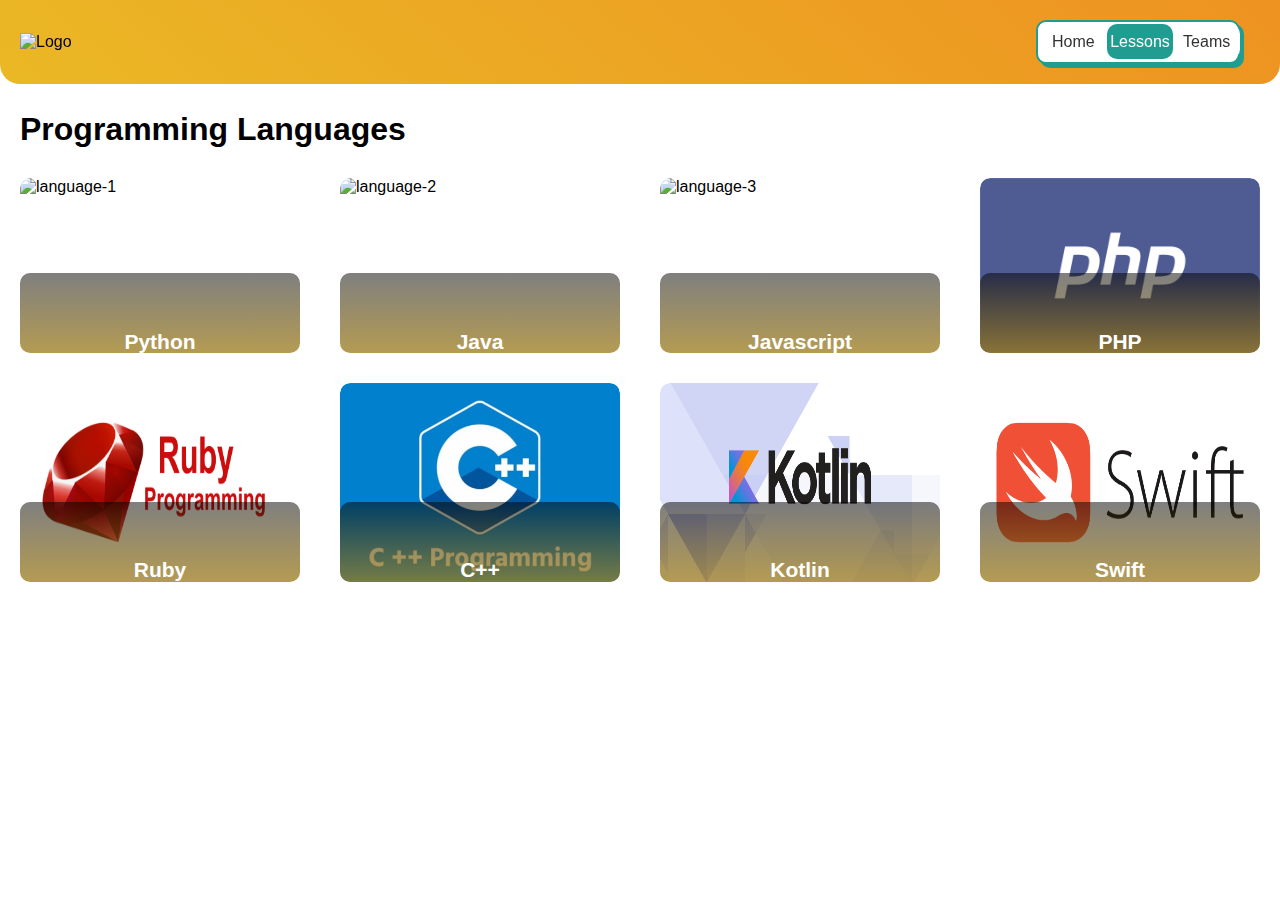
==== lessons.html @ a4baae79 "fixed lessons page" ====
<!DOCTYPE html>
<html lang="en">
  <head>
    <meta charset="UTF-8" />
    <meta http-equiv="X-UA-Compatible" content="IE=edge" />
    <meta name="viewport" content="width=device-width, initial-scale=1.0" />
    <title>Faras</title>
    <link href="/css/header.css" rel="stylesheet" />
    <link href="/css/lesson.css" rel="stylesheet" />
    <link href="/img/icon.png" rel="shortcut icon">
    <link rel="icon" href="/images/favicon.ico">
    <script
    src="https://kit.fontawesome.com/d65d21ccfc.js"
    crossorigin="anonymous"
  ></script>
  </head>

  <body>
    <header>
        <nav>
          <div class="navbar">
            <img class="imglogo" src="/img/icon.png" alt="Logo"/>
            <div class="option-button">
                <div class="wrapper">
                    <div class="option" id="homeBtn">
                        <input class="input" type="radio" name="btn" value="option1" >
                        <label class="btn">
                            <span class="span">Home</span>
                        </label>
                    </div>
                    <div class="option" id="contactBtn">
                        <input class="input" type="radio" name="btn" value="option2" checked>
                        <label class="btn">
                            <span class="span">Lessons</span>
                        </label>
                    </div>
                    <div class="option" id="testiBtn">
                        <input class="input" type="radio" name="btn" value="option3">
                        <label class="btn">
                            <span class="span">Teams</span>
                        </label>
                    </div>
                </div>
          </div>
        </nav>
    </header>

        <!-- Language row 1 -->
        <main>
            <div id="languages">
                <div class="container">
                  <h1 class="sub-title">Programming Languages</h1>
                  <div class="languages-list">
                    <div class="languages">
                      <img src="img/icon-python.png" alt="language-1" />
                      <div class="layer">
                        <h2>Python</h2>
                        <a href="#">
                          <i class="fa-solid fa-arrow-up-right-from-square"></i>
                        </a>
                      </div>
                    </div>
                    <div class="languages">
                        <img src="img/icon-java.png" alt="language-2" />
                        <div class="layer">
                          <h2>Java</h2>
                          <a href="#">
                            <i class="fa-solid fa-arrow-up-right-from-square"></i>
                          </a>
                        </div>
                    </div>
                    <div class="languages">
                        <img src="img/icon-js.jpg" alt="language-3" />
                        <div class="layer">
                          <h2>Javascript</h2>
                          <a href="#">
                            <i class="fa-solid fa-arrow-up-right-from-square"></i>
                          </a>
                        </div>
                    </div>
                    <div class="languages">
                        <img src="img/icon-php.png" alt="language-4" />
                        <div class="layer">
                          <h2>PHP</h2>
                          <a href="#">
                            <i class="fa-solid fa-arrow-up-right-from-square"></i>
                          </a>
                        </div>
                    </div>
                  </div>

                  <!-- Language row 2 -->

                  <div class="languages-list">
                    <div class="languages">
                      <img src="img/icon-ruby.png" alt="language-5" />
                      <div class="layer">
                        <h2>Ruby</h2>
                        <a href="#">
                          <i class="fa-solid fa-arrow-up-right-from-square"></i>
                        </a>
                      </div>
                    </div>
                    <div class="languages">
                        <img src="img/icon-c++.jpg" alt="language-6" />
                        <div class="layer">
                          <h2>C++</h2>
                          <a href="#">
                            <i class="fa-solid fa-arrow-up-right-from-square"></i>
                          </a>
                        </div>
                    </div>
                    <div class="languages">
                        <img src="img/icon-kotlin.png" alt="language-7" />
                        <div class="layer">
                          <h2>Kotlin</h2>
                          <a href="#">
                            <i class="fa-solid fa-arrow-up-right-from-square"></i>
                          </a>
                        </div>
                    </div>
                    <div class="languages">
                        <img src="img/icon-swift.png" alt="language-8" />
                        <div class="layer">
                          <h2>Swift</h2>
                          <a href="#">
                            <i class="fa-solid fa-arrow-up-right-from-square"></i>
                          </a>
                        </div>
                    </div>
                  </div>
                </div>
              </div>
        </main>

    <footer>
        
    </footer>
  </body>
      <!--SCRIPT OPSI HEADER  -->
      <script>
        document.getElementById("homeBtn").addEventListener("click", function () {
            window.location.href = "/home.html";
        });

        document.getElementById("contactBtn").addEventListener("click", function () {
            window.location.href = "/lessons.html";
        });

        document.getElementById("testiBtn").addEventListener("click", function () {
            window.location.href = "/teams.html";
        });
    </script>
</html>
---- css/header.css ----
body {
  margin: 0;
  padding: 0;
  font-family: Arial, sans-serif;
  background-image: url("background.jpg"); /* Ganti dengan URL gambar latar belakang Anda */
  background-size: cover;
  background-repeat: no-repeat;
}

nav {
  background-image: linear-gradient(40deg, #eab825 , #ee9221);
  background-color: #219c90; /* Ganti warna latar belakang menjadi #219c90 */
  position: fixed;
  width: 100%;
  border-bottom-left-radius: 20px;
  border-bottom-right-radius: 20px;
  z-index: 1;
}

.navbar {
  display: flex;
  justify-content: space-between;
  align-items: center;
  padding: 20px;
}

.imglogo{
  width: 100px;
}

.option-button {
  float: right;
  margin-right: 20px;

}

.wrapper {
  --font-color-dark: #323232;
  --font-color-light: #FFF;
  --bg-color: #fff;
  --main-color: #209c91;
  position: relative;
  max-width: 200px;
  height: 40px;
  background-color: var(--bg-color);
  border: 2px solid var(--main-color);
  border-radius: 10px;
  display: flex;
  flex-direction: row;
  box-shadow: 4px 4px var(--main-color);
}

.option {
  width: 80.5px;
  height: 35px;
  position: relative;
  top: 2px;
  left: 2px;
}

.input {
  width: 100%;
  height: 100%;
  position: absolute;
  left: 0;
  top: 0;
  appearance: none;
  cursor: pointer;
}

.btn {
  width: 100%;
  height: 100%;
  background-color: var(--bg-color);
  border-radius: 10px;
  display: flex;
  justify-content: center;
  align-items: center;
}

.span {
  color: var(--font-color-dark);
}

.input:checked+.btn {
  background-color: var(--main-color);
}

.input:checked+.btn .span {
  color: var(--font-color-light);
}
---- css/lesson.css ----
main{
    padding: 20px;
}

#languages{
  margin-top: 20px;
  padding: 50px 0;
  }
  
  .languages-list{
    display: grid;
    grid-template-columns: repeat(auto-fit, minmax(250px, 1fr));
    grid-gap: 40px;
    margin-top: 30px;
  }
  
  .languages{
    border-radius: 10px;
    position: relative;
    overflow: hidden;
  }
  
  .languages img{
    width: 100%;
    height: 100%;
    border-radius: 10px;
    display: block;
    transition: transform 0.5s;
  }
  
  .layer{
    width: 100%;
    height: 0;
    background: linear-gradient(rgba(0, 0, 0, 0.5), #eab825);
    border-radius: 10px;
    position: absolute;
    left: 0;
    bottom: -80px;
    overflow: hidden;
    display: flex;
    align-items: center;
    justify-content: center;
    flex-direction: column;
    padding: 80px 0;
    text-align: center;
    font-size: 14px;
    transition: ease-in-out 0.5s;
  }
  
  .layer h2{
    font-weight: 750;
    margin-bottom: 20px;
  }

  .layer h2, p{
    color: #fff;
  }
  
  .layer a{
    margin-top: 20px;
    color: #eab825;
    text-decoration: none;
    font-size: 18px;
    line-height: 60px;
    background: #fff;
    width: 60px;
    height: 60px;
    border-radius: 50%;
    text-align: center;
  }
  
  .languages:hover img{
    transform: scale(1.1);
  }
  
  .languages:hover .layer{
    height: 100%;
  }
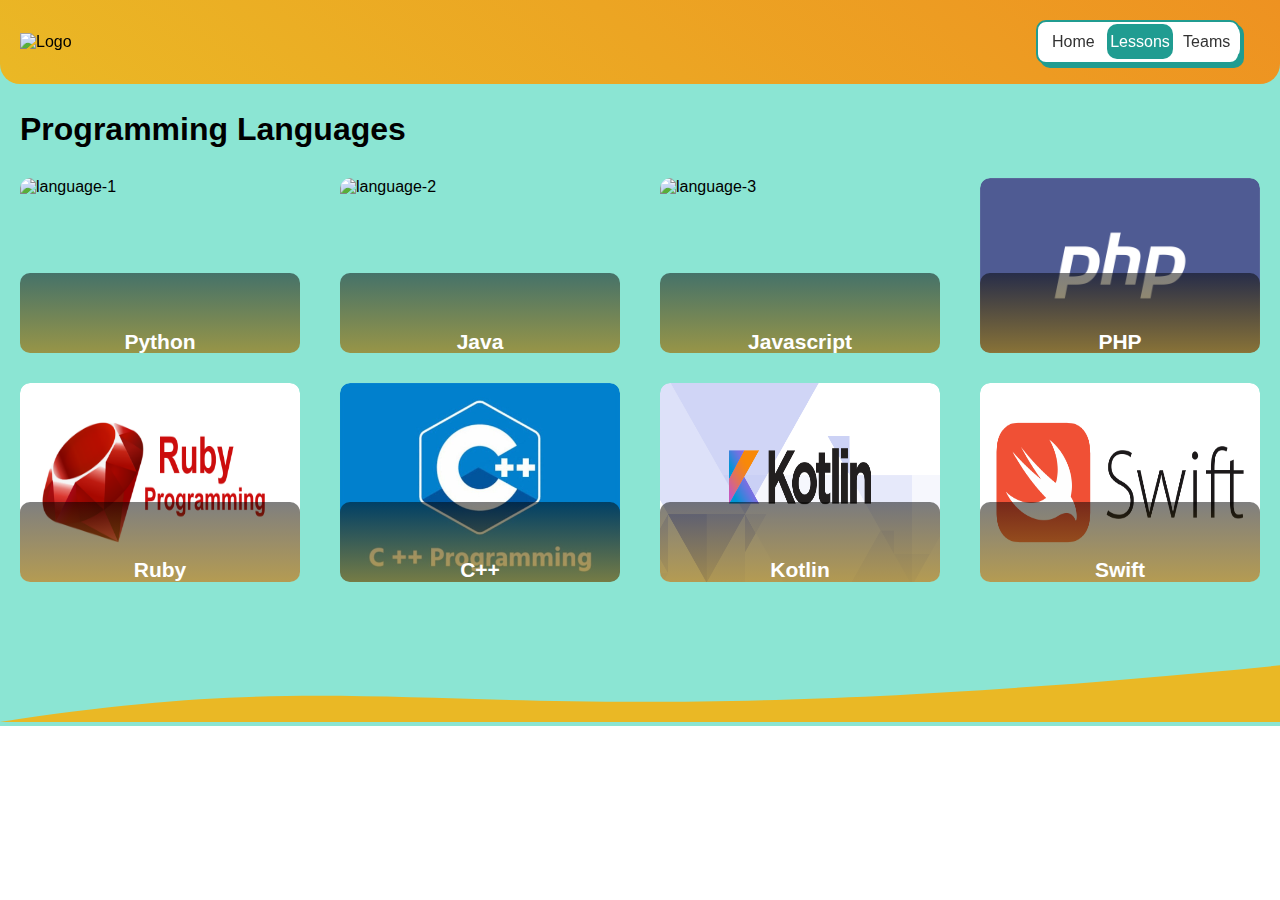
==== commit 63e936f8: "edited lessons background" ====
--- a/lessons.html
+++ b/lessons.html
@@ -47,6 +47,7 @@
 
         <!-- Language row 1 -->
         <main>
+          <div class="bg">
             <div id="languages">
                 <div class="container">
                   <h1 class="sub-title">Programming Languages</h1>
@@ -131,6 +132,10 @@
                   </div>
                 </div>
               </div>
+          </div>
+          <svg style="background-color: #eab825;" width="100%" height="70" viewBox="0 0 100 100" preserveAspectRatio="none">
+            <path id="wavepath" d="M0,0  L110,0C35,150 35,0 0,100z" fill="#8be5d3"></path>
+          </svg>
         </main>
 
     <footer>
--- a/css/lesson.css
+++ b/css/lesson.css
@@ -1,5 +1,9 @@
 main{
-    padding: 20px;
+  background-image: linear-gradient(135deg, #8be5d3, #8be5d3);
+}
+
+.bg{
+  padding: 20px;
 }
 
 #languages{
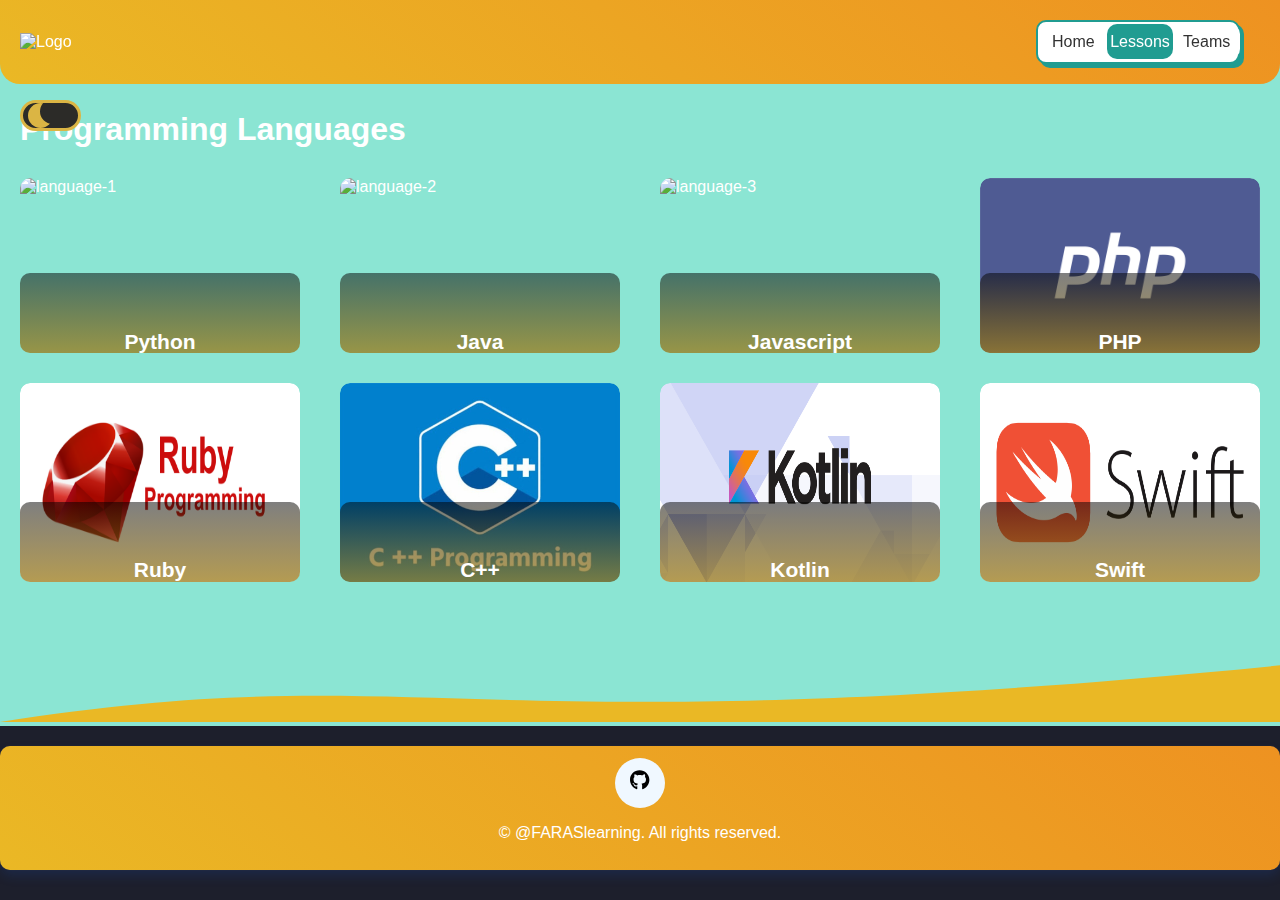
==== commit b43fb85a: "footer, dark mode, dll" ====
--- a/lessons.html
+++ b/lessons.html
@@ -1,159 +1,168 @@
 <!DOCTYPE html>
 <html lang="en">
-  <head>
-    <meta charset="UTF-8" />
-    <meta http-equiv="X-UA-Compatible" content="IE=edge" />
-    <meta name="viewport" content="width=device-width, initial-scale=1.0" />
-    <title>Faras</title>
-    <link href="/css/header.css" rel="stylesheet" />
-    <link href="/css/lesson.css" rel="stylesheet" />
-    <link href="/img/icon.png" rel="shortcut icon">
-    <link rel="icon" href="/images/favicon.ico">
-    <script
-    src="https://kit.fontawesome.com/d65d21ccfc.js"
-    crossorigin="anonymous"
-  ></script>
-  </head>
 
-  <body>
-    <header>
-        <nav>
-          <div class="navbar">
-            <img class="imglogo" src="/img/icon.png" alt="Logo"/>
-            <div class="option-button">
-                <div class="wrapper">
-                    <div class="option" id="homeBtn">
-                        <input class="input" type="radio" name="btn" value="option1" >
-                        <label class="btn">
-                            <span class="span">Home</span>
-                        </label>
-                    </div>
-                    <div class="option" id="contactBtn">
-                        <input class="input" type="radio" name="btn" value="option2" checked>
-                        <label class="btn">
-                            <span class="span">Lessons</span>
-                        </label>
-                    </div>
-                    <div class="option" id="testiBtn">
-                        <input class="input" type="radio" name="btn" value="option3">
-                        <label class="btn">
-                            <span class="span">Teams</span>
-                        </label>
-                    </div>
-                </div>
+<head>
+  <meta charset="UTF-8" />
+  <meta http-equiv="X-UA-Compatible" content="IE=edge" />
+  <meta name="viewport" content="width=device-width, initial-scale=1.0" />
+  <title>Faras</title>
+  <link href="/css/header.css" rel="stylesheet" />
+  <link href="/css/body.css" rel="stylesheet" />
+  <link href="/css/lesson.css" rel="stylesheet" />
+  <link href="/css/footer.css" rel="stylesheet" />
+  <link href="/img/icon.png" rel="shortcut icon">
+  <link rel="icon" href="/images/favicon.ico">
+  <script src="https://kit.fontawesome.com/d65d21ccfc.js" crossorigin="anonymous"></script>
+</head>
+
+<body>
+  <header>
+    <nav>
+      <div class="navbar">
+        <img class="imglogo" src="/img/icon.png" alt="Logo" />
+        <div class="option-button">
+          <div class="wrapper">
+            <div class="option" id="homeBtn">
+              <input class="input" type="radio" name="btn" value="option1">
+              <label class="btn">
+                <span class="span">Home</span>
+              </label>
+            </div>
+            <div class="option" id="contactBtn">
+              <input class="input" type="radio" name="btn" value="option2" checked>
+              <label class="btn">
+                <span class="span">Lessons</span>
+              </label>
+            </div>
+            <div class="option" id="testiBtn">
+              <input class="input" type="radio" name="btn" value="option3">
+              <label class="btn">
+                <span class="span">Teams</span>
+              </label>
+            </div>
           </div>
-        </nav>
-    </header>
+        </div>
+    </nav>
 
-        <!-- Language row 1 -->
-        <main>
-          <div class="bg">
-            <div id="languages">
-                <div class="container">
-                  <h1 class="sub-title">Programming Languages</h1>
-                  <div class="languages-list">
-                    <div class="languages">
-                      <img src="img/icon-python.png" alt="language-1" />
-                      <div class="layer">
-                        <h2>Python</h2>
-                        <a href="#">
-                          <i class="fa-solid fa-arrow-up-right-from-square"></i>
-                        </a>
-                      </div>
-                    </div>
-                    <div class="languages">
-                        <img src="img/icon-java.png" alt="language-2" />
-                        <div class="layer">
-                          <h2>Java</h2>
-                          <a href="#">
-                            <i class="fa-solid fa-arrow-up-right-from-square"></i>
-                          </a>
-                        </div>
-                    </div>
-                    <div class="languages">
-                        <img src="img/icon-js.jpg" alt="language-3" />
-                        <div class="layer">
-                          <h2>Javascript</h2>
-                          <a href="#">
-                            <i class="fa-solid fa-arrow-up-right-from-square"></i>
-                          </a>
-                        </div>
-                    </div>
-                    <div class="languages">
-                        <img src="img/icon-php.png" alt="language-4" />
-                        <div class="layer">
-                          <h2>PHP</h2>
-                          <a href="#">
-                            <i class="fa-solid fa-arrow-up-right-from-square"></i>
-                          </a>
-                        </div>
-                    </div>
-                  </div>
+    <div class="toggle-switch">
+      <label class="switch-label">
+        <input type="checkbox" id="toggle-switch" class="checkbox">
+        <span class="slider"></span>
+      </label>
+    </div>
+  </header>
 
-                  <!-- Language row 2 -->
+  <!-- Language row 1 -->
+  <main>
+    <div class="bg">
+      <div id="languages">
+        <div class="container">
+          <h1 class="sub-title">Programming Languages</h1>
+          <div class="languages-list">
+            <div class="languages">
+              <img src="img/icon-python.png" alt="language-1" />
+              <div class="layer">
+                <h2>Python</h2>
+                <a href="#">
+                  <i class="fa-solid fa-arrow-up-right-from-square"></i>
+                </a>
+              </div>
+            </div>
+            <div class="languages">
+              <img src="img/icon-java.png" alt="language-2" />
+              <div class="layer">
+                <h2>Java</h2>
+                <a href="#">
+                  <i class="fa-solid fa-arrow-up-right-from-square"></i>
+                </a>
+              </div>
+            </div>
+            <div class="languages">
+              <img src="img/icon-js.jpg" alt="language-3" />
+              <div class="layer">
+                <h2>Javascript</h2>
+                <a href="#">
+                  <i class="fa-solid fa-arrow-up-right-from-square"></i>
+                </a>
+              </div>
+            </div>
+            <div class="languages">
+              <img src="img/icon-php.png" alt="language-4" />
+              <div class="layer">
+                <h2>PHP</h2>
+                <a href="#">
+                  <i class="fa-solid fa-arrow-up-right-from-square"></i>
+                </a>
+              </div>
+            </div>
+          </div>
 
-                  <div class="languages-list">
-                    <div class="languages">
-                      <img src="img/icon-ruby.png" alt="language-5" />
-                      <div class="layer">
-                        <h2>Ruby</h2>
-                        <a href="#">
-                          <i class="fa-solid fa-arrow-up-right-from-square"></i>
-                        </a>
-                      </div>
-                    </div>
-                    <div class="languages">
-                        <img src="img/icon-c++.jpg" alt="language-6" />
-                        <div class="layer">
-                          <h2>C++</h2>
-                          <a href="#">
-                            <i class="fa-solid fa-arrow-up-right-from-square"></i>
-                          </a>
-                        </div>
-                    </div>
-                    <div class="languages">
-                        <img src="img/icon-kotlin.png" alt="language-7" />
-                        <div class="layer">
-                          <h2>Kotlin</h2>
-                          <a href="#">
-                            <i class="fa-solid fa-arrow-up-right-from-square"></i>
-                          </a>
-                        </div>
-                    </div>
-                    <div class="languages">
-                        <img src="img/icon-swift.png" alt="language-8" />
-                        <div class="layer">
-                          <h2>Swift</h2>
-                          <a href="#">
-                            <i class="fa-solid fa-arrow-up-right-from-square"></i>
-                          </a>
-                        </div>
-                    </div>
-                  </div>
-                </div>
+          <!-- Language row 2 -->
+
+          <div class="languages-list">
+            <div class="languages">
+              <img src="img/icon-ruby.png" alt="language-5" />
+              <div class="layer">
+                <h2>Ruby</h2>
+                <a href="#">
+                  <i class="fa-solid fa-arrow-up-right-from-square"></i>
+                </a>
               </div>
+            </div>
+            <div class="languages">
+              <img src="img/icon-c++.jpg" alt="language-6" />
+              <div class="layer">
+                <h2>C++</h2>
+                <a href="#">
+                  <i class="fa-solid fa-arrow-up-right-from-square"></i>
+                </a>
+              </div>
+            </div>
+            <div class="languages">
+              <img src="img/icon-kotlin.png" alt="language-7" />
+              <div class="layer">
+                <h2>Kotlin</h2>
+                <a href="#">
+                  <i class="fa-solid fa-arrow-up-right-from-square"></i>
+                </a>
+              </div>
+            </div>
+            <div class="languages">
+              <img src="img/icon-swift.png" alt="language-8" />
+              <div class="layer">
+                <h2>Swift</h2>
+                <a href="#">
+                  <i class="fa-solid fa-arrow-up-right-from-square"></i>
+                </a>
+              </div>
+            </div>
           </div>
-          <svg style="background-color: #eab825;" width="100%" height="70" viewBox="0 0 100 100" preserveAspectRatio="none">
-            <path id="wavepath" d="M0,0  L110,0C35,150 35,0 0,100z" fill="#8be5d3"></path>
-          </svg>
-        </main>
+        </div>
+      </div>
+    </div>
+    <svg style="background-color: #eab825;" width="100%" height="70" viewBox="0 0 100 100" preserveAspectRatio="none">
+      <path id="wavepath" d="M0,0  L110,0C35,150 35,0 0,100z" fill="#8be5d3"></path>
+    </svg>
+  </main>
 
-    <footer>
-        
-    </footer>
-  </body>
-      <!--SCRIPT OPSI HEADER  -->
-      <script>
-        document.getElementById("homeBtn").addEventListener("click", function () {
-            window.location.href = "/home.html";
-        });
+  <footer class="footer">
+    <div class="containerfooter">
+        <a href="https://www.github.com/desainfrontendb" target="blank">
+            <div class="child child-3">
+                <button class="button btn-3">
+                    <svg xmlns="http://www.w3.org/2000/svg" height="1em" viewBox="0 0 496 512">
+                        <path
+                            d="M165.9 397.4c0 2-2.3 3.6-5.2 3.6-3.3.3-5.6-1.3-5.6-3.6 0-2 2.3-3.6 5.2-3.6 3-.3 5.6 1.3 5.6 3.6zm-31.1-4.5c-.7 2 1.3 4.3 4.3 4.9 2.6 1 5.6 0 6.2-2s-1.3-4.3-4.3-5.2c-2.6-.7-5.5.3-6.2 2.3zm44.2-1.7c-2.9.7-4.9 2.6-4.6 4.9.3 2 2.9 3.3 5.9 2.6 2.9-.7 4.9-2.6 4.6-4.6-.3-1.9-3-3.2-5.9-2.9zM244.8 8C106.1 8 0 113.3 0 252c0 110.9 69.8 205.8 169.5 239.2 12.8 2.3 17.3-5.6 17.3-12.1 0-6.2-.3-40.4-.3-61.4 0 0-70 15-84.7-29.8 0 0-11.4-29.1-27.8-36.6 0 0-22.9-15.7 1.6-15.4 0 0 24.9 2 38.6 25.8 21.9 38.6 58.6 27.5 72.9 20.9 2.3-16 8.8-27.1 16-33.7-55.9-6.2-112.3-14.3-112.3-110.5 0-27.5 7.6-41.3 23.6-58.9-2.6-6.5-11.1-33.3 2.6-67.9 20.9-6.5 69 27 69 27 20-5.6 41.5-8.5 62.8-8.5s42.8 2.9 62.8 8.5c0 0 48.1-33.6 69-27 13.7 34.7 5.2 61.4 2.6 67.9 16 17.7 25.8 31.5 25.8 58.9 0 96.5-58.9 104.2-114.8 110.5 9.2 7.9 17 22.9 17 46.4 0 33.7-.3 75.4-.3 83.6 0 6.5 4.6 14.4 17.3 12.1C428.2 457.8 496 362.9 496 252 496 113.3 383.5 8 244.8 8zM97.2 352.9c-1.3 1-1 3.3.7 5.2 1.6 1.6 3.9 2.3 5.2 1 1.3-1 1-3.3-.7-5.2-1.6-1.6-3.9-2.3-5.2-1zm-10.8-8.1c-.7 1.3.3 2.9 2.3 3.9 1.6 1 3.6.7 4.3-.7.7-1.3-.3-2.9-2.3-3.9-2-.6-3.6-.3-4.3.7zm32.4 35.6c-1.6 1.3-1 4.3 1.3 6.2 2.3 2.3 5.2 2.6 6.5 1 1.3-1.3.7-4.3-1.3-6.2-2.2-2.3-5.2-2.6-6.5-1zm-11.4-14.7c-1.6 1-1.6 3.6 0 5.9 1.6 2.3 4.3 3.3 5.6 2.3 1.6-1.3 1.6-3.9 0-6.2-1.4-2.3-4-3.3-5.6-2z">
+                        </path>
+                    </svg></button>
+            </div>
+        </a>
+    </div>
+    </div>
+    <p>&copy; @FARASlearning. All rights reserved.</p>
+</footer>
+</body>
 
-        document.getElementById("contactBtn").addEventListener("click", function () {
-            window.location.href = "/lessons.html";
-        });
+<script src="/js/style.js"></script>
 
-        document.getElementById("testiBtn").addEventListener("click", function () {
-            window.location.href = "/teams.html";
-        });
-    </script>
-</html>
+</html>--- a/css/header.css
+++ b/css/header.css
@@ -1,12 +1,11 @@
-body {
-  margin: 0;
-  padding: 0;
-  font-family: Arial, sans-serif;
-  background-image: url("background.jpg"); /* Ganti dengan URL gambar latar belakang Anda */
-  background-size: cover;
-  background-repeat: no-repeat;
+.dark-mode {
+  background-color: #ffffff;
+  color: #1D1F2C;
 }
 
+.black{
+  color: black;
+}
 nav {
   background-image: linear-gradient(40deg, #eab825 , #ee9221);
   background-color: #219c90; /* Ganti warna latar belakang menjadi #219c90 */
@@ -25,12 +24,13 @@
 }
 
 .imglogo{
-  width: 100px;
+  width: 150px;
 }
 
 .option-button {
   float: right;
   margin-right: 20px;
+  margin-left: 20px;
 
 }
 
@@ -88,4 +88,68 @@
 
 .input:checked+.btn .span {
   color: var(--font-color-light);
-}+}
+
+.toggle-switch {
+  display: flex;
+  position: fixed;
+  width: 55px;
+  max-height: 25px;
+  --light: #dfe0d8;
+  --dark: #2c2b28;
+  --yellow: #dbb544;
+  left: 20px;
+  top: 100px;
+  z-index: 1;
+}
+
+.switch-label {
+  position: absolute;
+  width: 100%;
+  height: 25px;
+  background-color: var(--dark);
+  border-radius: 25px;
+  cursor: pointer;
+  border: 3px solid var(--yellow);
+}
+
+.checkbox {
+  position: absolute;
+  display: none;
+}
+
+.slider {
+  position: absolute;
+  width: 100%;
+  height: 100%;
+  border-radius: 25px;
+  -webkit-transition: 0.3s;
+  transition: 0.3s;
+}
+
+.checkbox:checked ~ .slider {
+  background-color: var(--light);
+}
+
+.slider::before {
+  content: "";
+  position: absolute;
+  left: 5px;
+  width: 25px;
+  height: 25px;
+  border-radius: 50%;
+  -webkit-box-shadow: inset 12px -4px 0px 0px var(--light);
+  box-shadow: inset 12px -4px 0px 0px var(--yellow);
+  background-color: var(--ye);
+  -webkit-transition: 0.3s;
+  transition: 0.3s;
+}
+
+.checkbox:checked ~ .slider::before {
+  -webkit-transform: translateX(20px);
+  -ms-transform: translateX(20px);
+  transform: translateX(20px);
+  background-color: var(--yellow);
+  -webkit-box-shadow: none;
+  box-shadow: none;
+}
--- a/css/body.css
+++ b/css/body.css
@@ -0,0 +1,10 @@
+body {
+    margin: 0;
+    padding: 0;
+    font-family: Arial, sans-serif;
+    background-color: #1D1F2C;
+    color: #fff;
+    font-family: 'Segoe UI', Tahoma, sans-serif; 
+  }
+
+  --- a/css/footer.css
+++ b/css/footer.css
@@ -0,0 +1,63 @@
+.footer {
+    display: flex;
+    justify-content: center;
+    align-items: center;
+    background-color: #df8484;
+    background-image: linear-gradient(40deg, #eab825 , #ee9221);
+    box-shadow: 0 0 1px 0 rgba(118, 105, 105, 0.466), 0 6px 12px 0 rgba(24, 94, 224, 0.15);
+    padding: 0.75rem;
+    border-radius: 10px;
+    margin-top: 20px;
+    flex-direction: column;
+}
+
+.containerfooter {
+    display: flex;
+    justify-content: center;
+    align-items: center;
+    flex-direction: column;
+}
+.parent {
+    width: 100%;
+    height: 100%;
+    display: flex;
+    justify-content: center;
+    align-items: center;
+  }
+  
+  .child {
+    width: 50px;
+    height: 50px;
+    display: flex;
+    justify-content: center;
+    align-items: center;
+    transform-style: preserve-3d;
+    transition: all 0.5s ease-in-out;
+    border-radius: 50%;
+    margin: 0 5px;
+    background-color: aliceblue;
+  }
+  
+  .child:hover {
+    background-color: white;
+    background-position: -100px 100px, -100px 100px;
+    transform: rotate3d(0.5, 1, 0, 30deg);
+    transform: perspective(180px) rotateX(60deg) translateY(2px);
+    box-shadow: 0px 10px 10px rgb(1, 49, 182);
+  }
+  
+  button {
+    border: none;
+    background-color: transparent;
+    font-size: 20px;
+  }
+  
+  .button:hover {
+    width: inherit;
+    height: inherit;
+    display: flex;
+    justify-content: center;
+    align-items: center;
+    transform: translate3d(0px, 0px, 15px) perspective(180px) rotateX(-35deg) translateY(2px);
+    border-radius: 50%;
+  }